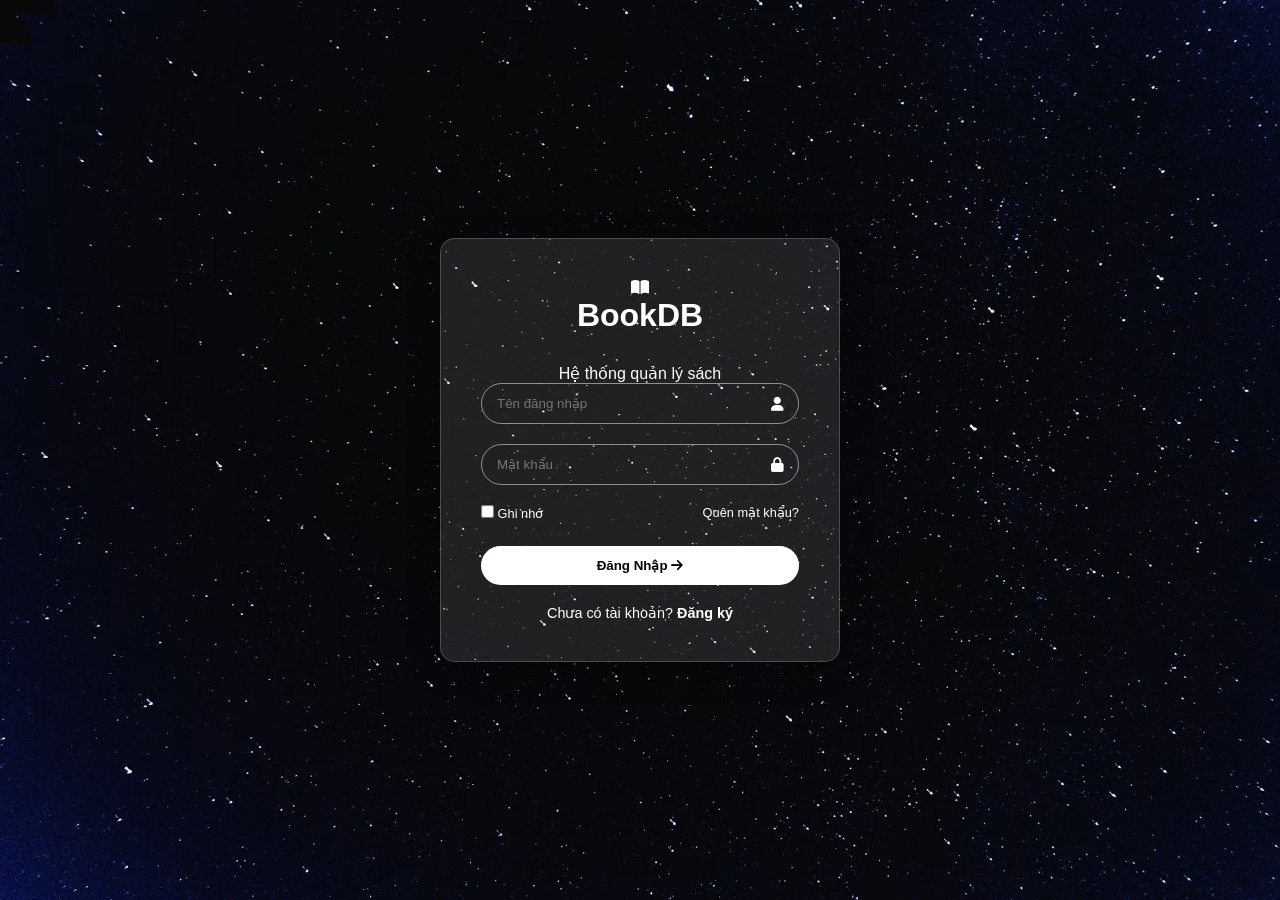
==== index.html @ c39f2099 "first commit" ====
<!doctype html>
<html lang="vi">
  <head>
    <meta charset="UTF-8" />
    <title>BookDB — Đăng Nhập</title>
    <link rel="stylesheet" href="style.css" />
    <link
      rel="stylesheet"
      href="https://cdnjs.cloudflare.com/ajax/libs/font-awesome/6.0.0/css/all.min.css"
    />
  </head>
  <body>
    <div class="background">
      <div class="login-box">
        <div class="logo-area">
          <i class="fas fa-book-open logo-icon"></i>
          <h2>BookDB</h2>
          <p class="subtitle">Hệ thống quản lý sách</p>
        </div>

        <div id="toast" class="toast hidden"></div>

        <!-- LOGIN FORM -->
        <form id="loginForm">
          <div class="input-group">
            <input
              type="text"
              id="loginUsername"
              placeholder="Tên đăng nhập"
              required
            />
            <i class="fas fa-user"></i>
          </div>
          <div class="input-group">
            <input
              type="password"
              id="loginPassword"
              placeholder="Mật khẩu"
              required
            />
            <i class="fas fa-lock"></i>
          </div>
          <div class="options">
            <label><input type="checkbox" /> Ghi nhớ</label>
            <a href="#">Quên mật khẩu?</a>
          </div>
          <button type="submit" class="btn-login" id="loginBtn">
            <span>Đăng Nhập</span>
            <i class="fas fa-arrow-right"></i>
          </button>
          <p class="register">
            Chưa có tài khoản? <a href="#" id="showRegister">Đăng ký</a>
          </p>
        </form>

        <!-- REGISTER FORM -->
        <form id="registerForm" class="hidden">
          <div class="input-group">
            <input
              type="text"
              id="regUsername"
              placeholder="Tên đăng nhập"
              required
            />
            <i class="fas fa-user"></i>
          </div>
          <div class="input-group">
            <input type="email" id="regEmail" placeholder="Email" required />
            <i class="fas fa-envelope"></i>
          </div>
          <div class="input-group">
            <input
              type="password"
              id="regPassword"
              placeholder="Mật khẩu"
              required
            />
            <i class="fas fa-lock"></i>
          </div>
          <button type="submit" class="btn-login">
            <span>Tạo Tài Khoản</span>
            <i class="fas fa-user-plus"></i>
          </button>
          <p class="register">
            Đã có tài khoản? <a href="#" id="showLogin">Đăng nhập</a>
          </p>
        </form>
      </div>
    </div>
    <script src="app.js"></script>
  </body>
</html>
---- style.css ----
* {
  margin: 0; /* Loại bỏ khoảng cách mặc định của tất cả phần tử */
  padding: 0; /* Loại bỏ khoảng cách mặc định của tất cả phần tử */
  box-sizing: border-box; /* Đảm bảo rằng padding và border được tính vào kích thước tổng của phần tử */
  font-family:
    "Segoe UI", Tahoma, Geneva, Verdana, sans-serif; /* Thiết lập font chữ cho toàn bộ trang */
  /*được dùng để chỉ định font chữ cho văn bản. Trình duyệt sẽ thử lần lượt từng font từ trái sang phải cho đến khi tìm được font có trong máy người dùng.*/
}

.background {
  width: 100%;
  height: 100vh;
  /* Thay đường dẫn ảnh của bạn vào đây */
  background: url(/anh/photo-1475274047050-1d0c0975c63e.avif)
    no-repeat center center/cover;
  display: flex;
  justify-content: center; /* Căn giữa theo chiều ngang */
  align-items: center; /* Căn giữa theo chiều dọc */
}

.login-box {
  width: 400px;
  padding: 40px;
  background: rgba(255, 255, 255, 0.1); /* Màu trắng rất mờ */
  border-radius: 15px;
  border: 1px solid rgba(255, 255, 255, 0.2); /* Viền mờ tạo cảm giác khối kính */
  /* ĐÂY LÀ CHÌA KHÓA: Hiệu ứng mờ nền */
  /* backdrop-filter: blur(10px); */
  box-shadow: 0 8px 32px rgba(0, 0, 0, 0.3);
  color: white;
  text-align: center;
}

h2 {
  margin-bottom: 30px;
  font-size: 2rem;
}

.input-group {
  position: relative; /* Cho phép định vị tuyệt đối bên trong */
  margin-bottom: 20px;
}

.input-group input {
  width: 100%;
  padding: 12px 40px 12px 15px;
  background: transparent;
  border: 1px solid rgba(255, 255, 255, 0.5);
  border-radius: 25px;
  color: white;
  outline: none;
}

.input-group i {
  position: absolute;
  right: 15px;
  top: 50%;
  transform: translateY(-50%);
  font-size: 0.9rem;
}

.options {
  display: flex;
  justify-content: space-between;
  font-size: 0.8rem;
  margin-bottom: 25px;
}

.options a {
  color: white;
  text-decoration: none;
}

.btn-login {
  width: 100%;
  padding: 12px;
  border-radius: 25px;
  border: none;
  background: white;
  font-weight: bold;
  cursor: pointer;
  transition: 0.3s;
}

.btn-login:hover {
  background: rgba(255, 255, 255, 0.8);
}

.register {
  margin-top: 20px;
  font-size: 0.9rem;
}
.register a {
  color: white;
  font-weight: bold;
  text-decoration: none;
}
:root {
  --bg: #0f0e0c;
  --surface: #161412;
  --card: #1e1c18;
  --border: #2a2720;
  --gold: #c9a84c;
  --gold-dim: #6b5620;
  --cream: #f0e8d5;
  --muted: #7a7060;
  --danger: #c0392b;
  --success: #27ae60;
}

.dashboard-body {
  background: var(--bg);
  color: var(--cream);
  display: flex;
  min-height: 100vh;
}

/* ── SIDEBAR ── */
.sidebar {
  width: 220px;
  min-height: 100vh;
  background: var(--surface);
  border-right: 1px solid var(--border);
  display: flex;
  flex-direction: column;
  padding: 28px 16px;
  position: fixed;
  top: 0;
  left: 0;
  z-index: 50;
}

.sidebar-logo {
  display: flex;
  align-items: center;
  gap: 10px;
  font-size: 1.3rem;
  font-weight: 700;
  color: var(--gold);
  margin-bottom: 36px;
  padding: 0 6px;
  letter-spacing: 0.5px;
}
.sidebar-logo i {
  font-size: 1.5rem;
}

.sidebar-nav {
  display: flex;
  flex-direction: column;
  gap: 4px;
  flex: 1;
}
.nav-item {
  display: flex;
  align-items: center;
  gap: 12px;
  padding: 11px 14px;
  border-radius: 10px;
  text-decoration: none;
  color: var(--muted);
  font-size: 0.9rem;
  font-weight: 500;
  transition: all 0.2s;
}
.nav-item:hover {
  background: var(--card);
  color: var(--cream);
}
.nav-item.active {
  background: var(--gold);
  color: #1a1000;
  font-weight: 600;
}
.nav-item i {
  width: 18px;
  text-align: center;
}

.sidebar-footer {
  border-top: 1px solid var(--border);
  padding-top: 16px;
}
.user-info {
  display: flex;
  align-items: center;
  gap: 8px;
  font-size: 0.85rem;
  color: var(--muted);
  margin-bottom: 10px;
  padding: 0 4px;
}
.user-info i {
  font-size: 1.1rem;
  color: var(--gold);
}
.role-badge {
  background: var(--gold-dim);
  color: var(--gold);
  font-size: 0.7rem;
  padding: 2px 7px;
  border-radius: 20px;
  text-transform: uppercase;
  letter-spacing: 0.5px;
}

.btn-logout {
  width: 100%;
  padding: 9px;
  border-radius: 10px;
  background: transparent;
  border: 1px solid var(--border);
  color: var(--muted);
  font-size: 0.85rem;
  cursor: pointer;
  transition: all 0.2s;
  display: flex;
  align-items: center;
  justify-content: center;
  gap: 8px;
}
.btn-logout:hover {
  background: var(--danger);
  color: white;
  border-color: var(--danger);
}

/* ── MAIN ── */
.main-content {
  margin-left: 220px;
  padding: 36px 40px;
  flex: 1;
  min-height: 100vh;
}

/* ── SECTION HEADER ── */
.section-header {
  display: flex;
  align-items: flex-start;
  justify-content: space-between;
  margin-bottom: 28px;
  flex-wrap: wrap;
  gap: 16px;
}
.section-title {
  font-size: 1.6rem;
  font-weight: 700;
  color: var(--cream);
}
.section-title i {
  color: var(--gold);
  margin-right: 8px;
}
.section-sub {
  font-size: 0.85rem;
  color: var(--muted);
  margin-top: 4px;
}
.header-actions {
  display: flex;
  gap: 12px;
  align-items: center;
  flex-wrap: wrap;
}

/* ── SEARCH ── */
.search-wrap {
  position: relative;
}
.search-wrap input {
  background: var(--card);
  border: 1px solid var(--border);
  border-radius: 10px;
  padding: 10px 16px 10px 40px;
  color: var(--cream);
  font-size: 0.88rem;
  width: 230px;
  outline: none;
  transition: border 0.2s;
}
.search-wrap input:focus {
  border-color: var(--gold);
}
.search-wrap input::placeholder {
  color: var(--muted);
}
.search-icon {
  position: absolute;
  left: 13px;
  top: 50%;
  transform: translateY(-50%);
  color: var(--muted);
}

/* ── STATS ── */
.stats-row {
  display: grid;
  grid-template-columns: repeat(3, 1fr);
  gap: 14px;
  margin-bottom: 26px;
}
.stat-card {
  background: var(--card);
  border: 1px solid var(--border);
  border-radius: 12px;
  padding: 20px 22px;
  display: flex;
  align-items: center;
  gap: 16px;
  border-left: 3px solid var(--gold);
  animation: fadeUp 0.4s ease both;
}
.stat-icon {
  font-size: 1.6rem;
  color: var(--gold);
  opacity: 0.8;
}
.stat-num {
  font-size: 1.8rem;
  font-weight: 700;
  color: var(--cream);
  line-height: 1;
}
.stat-label {
  font-size: 0.78rem;
  color: var(--muted);
  margin-top: 3px;
}

/* ── TABLE ── */
.table-wrap {
  background: var(--card);
  border: 1px solid var(--border);
  border-radius: 14px;
  overflow: hidden;
}
.data-table {
  width: 100%;
  border-collapse: collapse;
}
.data-table thead tr {
  background: rgba(201, 168, 76, 0.08);
  border-bottom: 1px solid var(--border);
}
.data-table th {
  padding: 13px 16px;
  text-align: left;
  font-size: 0.8rem;
  font-weight: 600;
  color: var(--gold);
  text-transform: uppercase;
  letter-spacing: 0.6px;
}
.data-table td {
  padding: 13px 16px;
  font-size: 0.88rem;
  color: var(--cream);
  border-bottom: 1px solid rgba(42, 39, 32, 0.5);
}
.data-table tbody tr:last-child td {
  border-bottom: none;
}
.data-table tbody tr {
  transition: background 0.15s;
}
.data-table tbody tr:hover {
  background: rgba(201, 168, 76, 0.04);
}
.loading-row {
  text-align: center;
  color: var(--muted);
  padding: 32px !important;
}

/* ── BUTTONS ── */
.btn {
  display: inline-flex;
  align-items: center;
  gap: 8px;
  padding: 10px 18px;
  border-radius: 10px;
  font-size: 0.88rem;
  font-weight: 500;
  cursor: pointer;
  border: none;
  transition: all 0.2s;
  text-decoration: none;
}
.btn-gold {
  background: var(--gold);
  color: #1a1000;
}
.btn-gold:hover {
  background: #dabb60;
  transform: translateY(-1px);
}
.btn-outline {
  background: transparent;
  color: var(--cream);
  border: 1px solid var(--border);
}
.btn-outline:hover {
  border-color: var(--gold);
  color: var(--gold);
}
.btn-danger {
  background: var(--danger);
  color: white;
}
.btn-danger:hover {
  background: #e74c3c;
}
.btn-sm {
  padding: 5px 11px;
  font-size: 0.78rem;
  border-radius: 7px;
}
.btn-icon {
  padding: 6px 10px;
}

/* ── ACTION BTNS IN TABLE ── */
.action-btns {
  display: flex;
  gap: 6px;
}

/* ── MODAL ── */
.modal-overlay {
  position: fixed;
  inset: 0;
  z-index: 200;
  background: rgba(0, 0, 0, 0.65);
  display: flex;
  align-items: center;
  justify-content: center;
  backdrop-filter: blur(4px);
  animation: fadeIn 0.2s ease;
}
.modal-box {
  background: var(--card);
  border: 1px solid var(--border);
  border-radius: 16px;
  width: 500px;
  max-width: 95vw;
  box-shadow: 0 20px 60px rgba(0, 0, 0, 0.5);
  animation: slideUp 0.25s ease;
  overflow: hidden;
}
.modal-sm {
  width: 360px;
}
.modal-header {
  display: flex;
  align-items: center;
  justify-content: space-between;
  padding: 20px 24px 16px;
  border-bottom: 1px solid var(--border);
}
.modal-header h3 {
  font-size: 1.05rem;
  font-weight: 600;
  color: var(--cream);
}
.modal-close {
  background: transparent;
  border: none;
  color: var(--muted);
  font-size: 1.1rem;
  cursor: pointer;
  padding: 4px 8px;
  border-radius: 6px;
  transition: all 0.2s;
}
.modal-close:hover {
  background: var(--border);
  color: var(--cream);
}

.modal-form {
  padding: 20px 24px;
}
.form-group {
  margin-bottom: 16px;
}
.form-group label {
  display: block;
  font-size: 0.82rem;
  color: var(--muted);
  margin-bottom: 6px;
  font-weight: 500;
}
.form-group input,
.form-group select,
.form-group textarea {
  width: 100%;
  padding: 10px 13px;
  background: var(--surface);
  border: 1px solid var(--border);
  border-radius: 8px;
  color: var(--cream);
  font-size: 0.9rem;
  outline: none;
  transition: border 0.2s;
}
.form-group input:focus,
.form-group select:focus,
.form-group textarea:focus {
  border-color: var(--gold);
}
.form-group select option {
  background: var(--surface);
}
.form-group textarea {
  resize: vertical;
  min-height: 80px;
}
.form-row {
  display: grid;
  grid-template-columns: 1fr 1fr;
  gap: 14px;
}

.modal-actions {
  display: flex;
  justify-content: flex-end;
  gap: 10px;
  padding: 16px 24px;
  border-top: 1px solid var(--border);
}

/* ── CONFIRM MODAL ── */
.confirm-body {
  padding: 28px 24px 8px;
  text-align: center;
}
.confirm-icon {
  font-size: 2.4rem;
  color: #e67e22;
  margin-bottom: 12px;
  display: block;
}
.confirm-body p {
  color: var(--muted);
  font-size: 0.95rem;
}

/* ── TOAST ── */
.toast {
  position: fixed;
  top: 20px;
  right: 20px;
  z-index: 999;
  padding: 13px 20px;
  border-radius: 10px;
  font-size: 0.9rem;
  font-weight: 500;
  display: flex;
  align-items: center;
  gap: 10px;
  box-shadow: 0 4px 20px rgba(0, 0, 0, 0.3);
  animation: slideDown 0.3s ease;
  max-width: 340px;
}
.toast.success {
  background: var(--success);
  color: white;
}
.toast.error {
  background: var(--danger);
  color: white;
}
.toast.info {
  background: #2980b9;
  color: white;
}

/* ── UTILITIES ── */
.hidden {
  display: none !important;
}
.tab-section {
  animation: fadeUp 0.35s ease;
}

/* ── ANIMATIONS ── */
@keyframes fadeUp {
  from {
    opacity: 0;
    transform: translateY(18px);
  }
  to {
    opacity: 1;
    transform: translateY(0);
  }
}
@keyframes fadeIn {
  from {
    opacity: 0;
  }
  to {
    opacity: 1;
  }
}
@keyframes slideUp {
  from {
    opacity: 0;
    transform: translateY(24px);
  }
  to {
    opacity: 1;
    transform: translateY(0);
  }
}
@keyframes slideDown {
  from {
    opacity: 0;
    transform: translateY(-10px);
  }
  to {
    opacity: 1;
    transform: translateY(0);
  }
}

/* ── RESPONSIVE ── */
@media (max-width: 768px) {
  .sidebar {
    width: 100%;
    min-height: auto;
    position: relative;
    flex-direction: row;
    flex-wrap: wrap;
    padding: 16px;
  }
  .main-content {
    margin-left: 0;
    padding: 20px 16px;
  }
  .stats-row {
    grid-template-columns: 1fr;
  }
  .form-row {
    grid-template-columns: 1fr;
  }
}
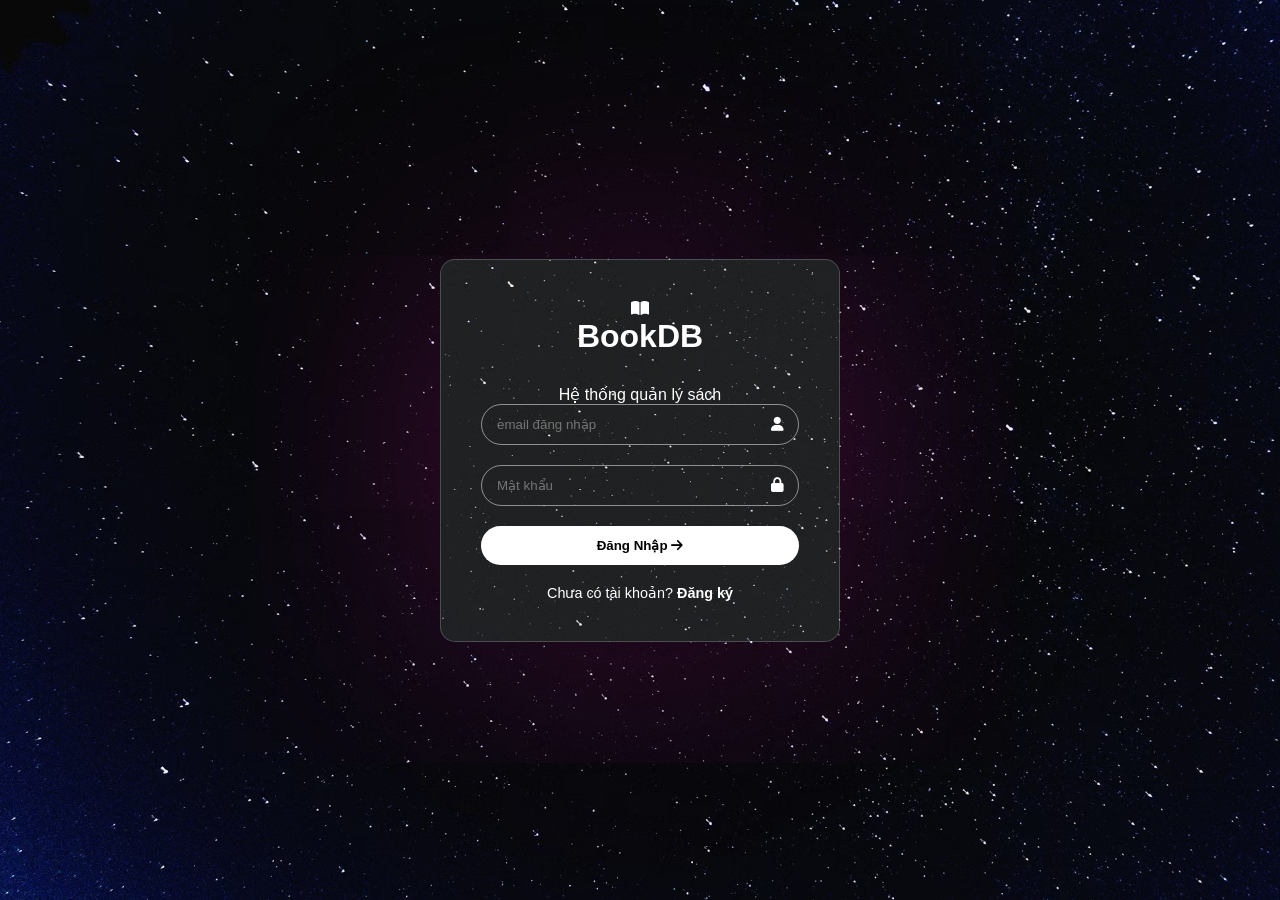
==== commit 63625d6b: "Hoàn thiện các file và cập nhật giao diện" ====
--- a/index.html
+++ b/index.html
@@ -25,8 +25,8 @@
           <div class="input-group">
             <input
               type="text"
-              id="loginUsername"
-              placeholder="Tên đăng nhập"
+              id="loginEmail"
+              placeholder="email đăng nhập"
               required
             />
             <i class="fas fa-user"></i>
@@ -39,10 +39,6 @@
               required
             />
             <i class="fas fa-lock"></i>
-          </div>
-          <div class="options">
-            <label><input type="checkbox" /> Ghi nhớ</label>
-            <a href="#">Quên mật khẩu?</a>
           </div>
           <button type="submit" class="btn-login" id="loginBtn">
             <span>Đăng Nhập</span>
@@ -65,7 +61,12 @@
             <i class="fas fa-user"></i>
           </div>
           <div class="input-group">
-            <input type="email" id="regEmail" placeholder="Email" required />
+            <input
+              type="email"
+              id="regEmail"
+              placeholder="Email@gmail.com"
+              required
+            />
             <i class="fas fa-envelope"></i>
           </div>
           <div class="input-group">
@@ -87,6 +88,7 @@
         </form>
       </div>
     </div>
-    <script src="app.js"></script>
+    <script src="main.js"></script>
+    <!-- nạp file main.js vào trang và thực thi nó-->
   </body>
 </html>
--- a/style.css
+++ b/style.css
@@ -11,8 +11,9 @@
   width: 100%;
   height: 100vh;
   /* Thay đường dẫn ảnh của bạn vào đây */
-  background: url(/anh/photo-1475274047050-1d0c0975c63e.avif)
-    no-repeat center center/cover;
+  background: url(/anh/photo-1475274047050-1d0c0975c63e.avif);
+  /* background:no-repeat;  no-repeat center center/cover */
+  background-size: cover; /* đảm bảo ảnh phủ toàn bộ phần tử mà không bị biến dạng */
   display: flex;
   justify-content: center; /* Căn giữa theo chiều ngang */
   align-items: center; /* Căn giữa theo chiều dọc */
@@ -26,7 +27,7 @@
   border: 1px solid rgba(255, 255, 255, 0.2); /* Viền mờ tạo cảm giác khối kính */
   /* ĐÂY LÀ CHÌA KHÓA: Hiệu ứng mờ nền */
   /* backdrop-filter: blur(10px); */
-  box-shadow: 0 8px 32px rgba(0, 0, 0, 0.3);
+  box-shadow: 0 8px 800px rgba(231, 15, 184, 0.3); /*đổ bóng giúp tạo chiều sâu và làm cho phần tử nổi bật hơn trên nền */
   color: white;
   text-align: center;
 }
@@ -426,29 +427,50 @@
 }
 
 /* ── MODAL ── */
+/* Giao diện nền mờ phía sau */
 .modal-overlay {
   position: fixed;
-  inset: 0;
-  z-index: 200;
-  background: rgba(0, 0, 0, 0.65);
-  display: flex;
-  align-items: center;
-  justify-content: center;
-  backdrop-filter: blur(4px);
-  animation: fadeIn 0.2s ease;
-}
+  top: 0;
+  left: 0;
+  width: 100%;
+  height: 100%;
+  background: rgba(77, 75, 75, 0.7); /* Làm nền tối hơn một chút cho nổi bật */
+  display: flex;
+  align-items: center; /* Căn giữa theo chiều dọc */
+  justify-content: center; /* Căn giữa theo chiều ngang */
+  z-index: 9999;
+  padding: 20px; /* Khoảng cách an toàn để không dính sát mép màn hình */
+}
+
+/* Cái bảng (Hộp nội dung) - Chỉnh lại độ rộng và cao */
 .modal-box {
-  background: var(--card);
-  border: 1px solid var(--border);
-  border-radius: 16px;
-  width: 500px;
-  max-width: 95vw;
-  box-shadow: 0 20px 60px rgba(0, 0, 0, 0.5);
-  animation: slideUp 0.25s ease;
-  overflow: hidden;
-}
+  background: #1e1e1e; /* Màu nền tối cùng tông với dashboard của bạn */
+  padding: 2rem;
+  border-radius: 15px;
+  width: 100%;
+  max-width: 550px; /* Độ rộng vừa đủ cho form nhập liệu */
+  height: auto; /* QUAN TRỌNG: Cao theo nội dung */
+  max-height: 90vh; /* Không cao quá 90% màn hình */
+  overflow-y: auto; /* Nếu nội dung quá dài thì mới hiện cuộn */
+  box-shadow: 0 15px 35px rgba(0, 0, 0, 0.5);
+  position: relative;
+  border: 1px solid #333; /* Thêm viền nhẹ cho tinh tế */
+}
+/* Modal loại nhỏ (dành cho xác nhận xóa) */
 .modal-sm {
-  width: 360px;
+  max-width: 400px;
+}
+
+/* Để các hàng input co giãn linh hoạt */
+.form-row {
+  display: flex;
+  gap: 15px;
+  flex-wrap: wrap; /* Tự xuống dòng nếu màn hình quá hẹp */
+}
+
+.form-row .form-group {
+  flex: 1; /* Chia đều chiều rộng */
+  min-width: 200px; /* Đảm bảo không quá nhỏ khi co lại */
 }
 .modal-header {
   display: flex;
@@ -577,6 +599,7 @@
 
 /* ── UTILITIES ── */
 .hidden {
+  /*dùng để chuyển đổi từ ẩn sang hiện trong java*/
   display: none !important;
 }
 .tab-section {
@@ -644,3 +667,5 @@
     grid-template-columns: 1fr;
   }
 }
+
+/*  */
